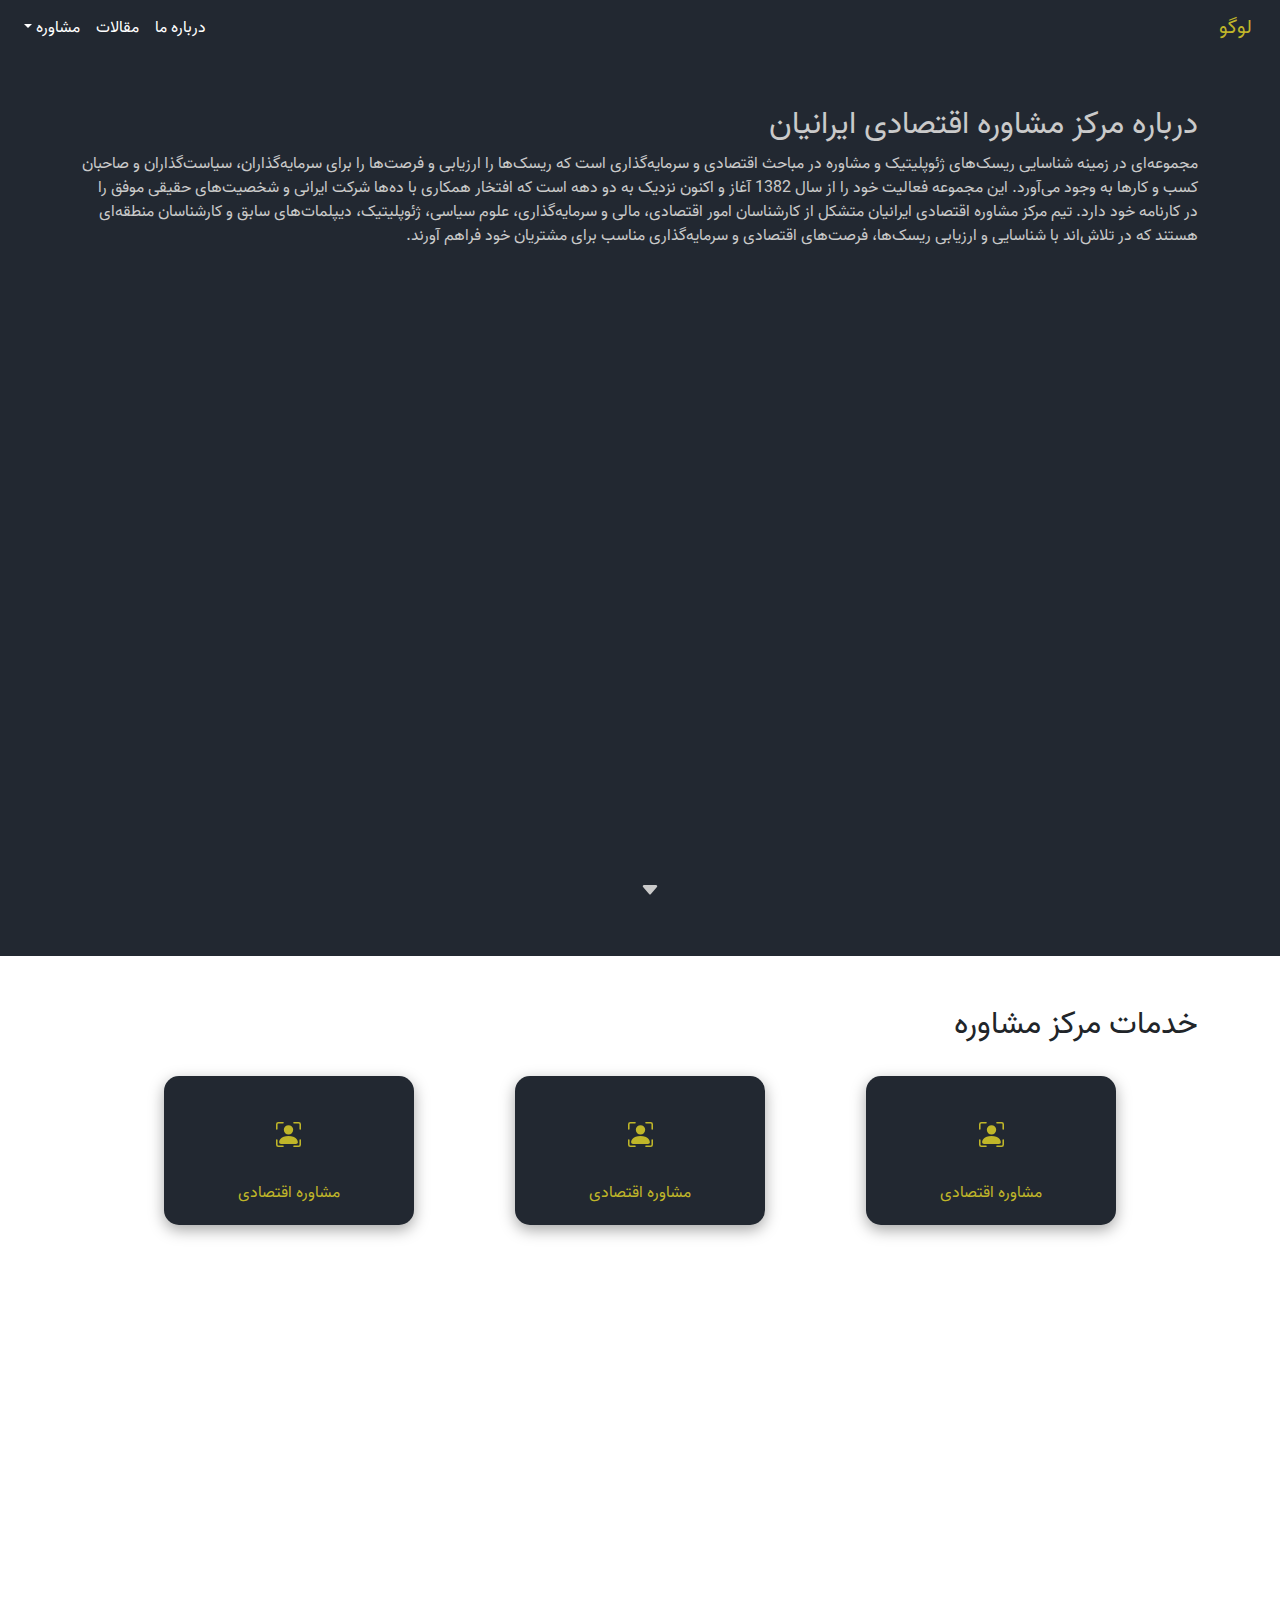
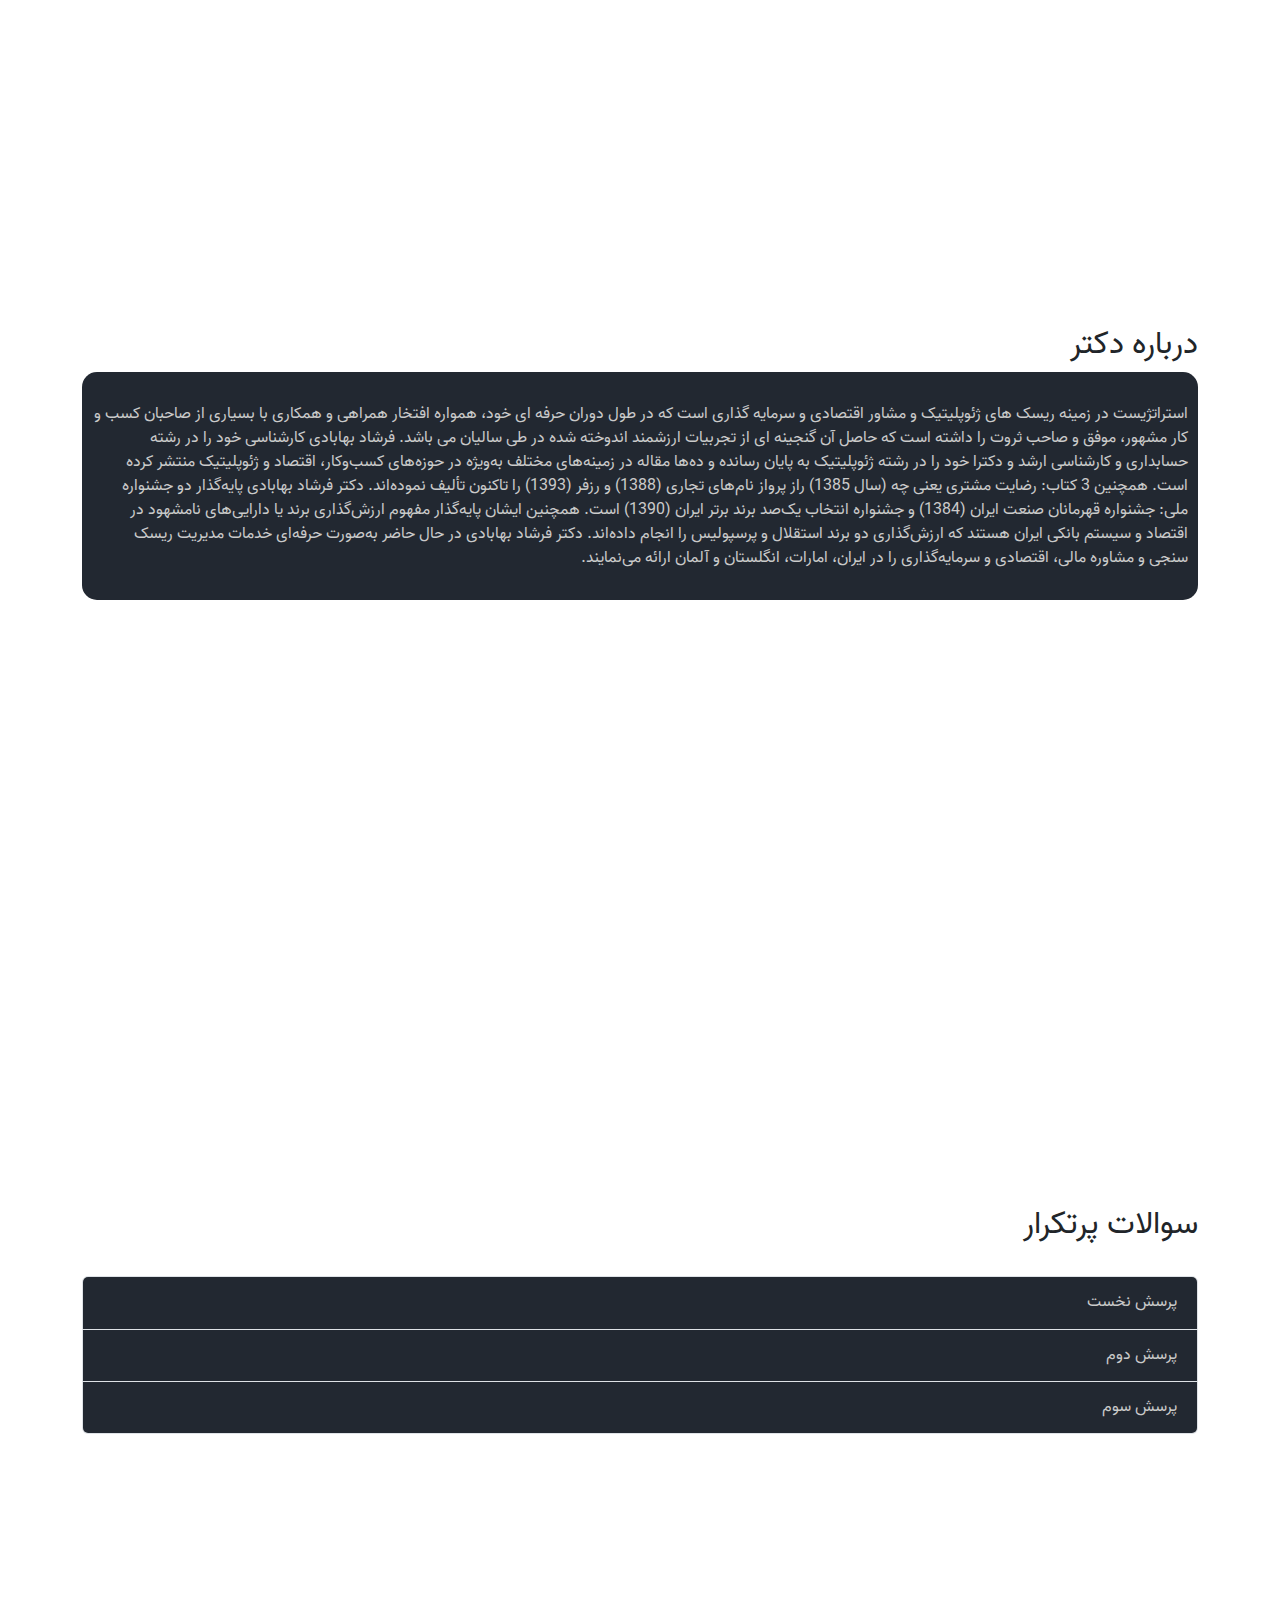
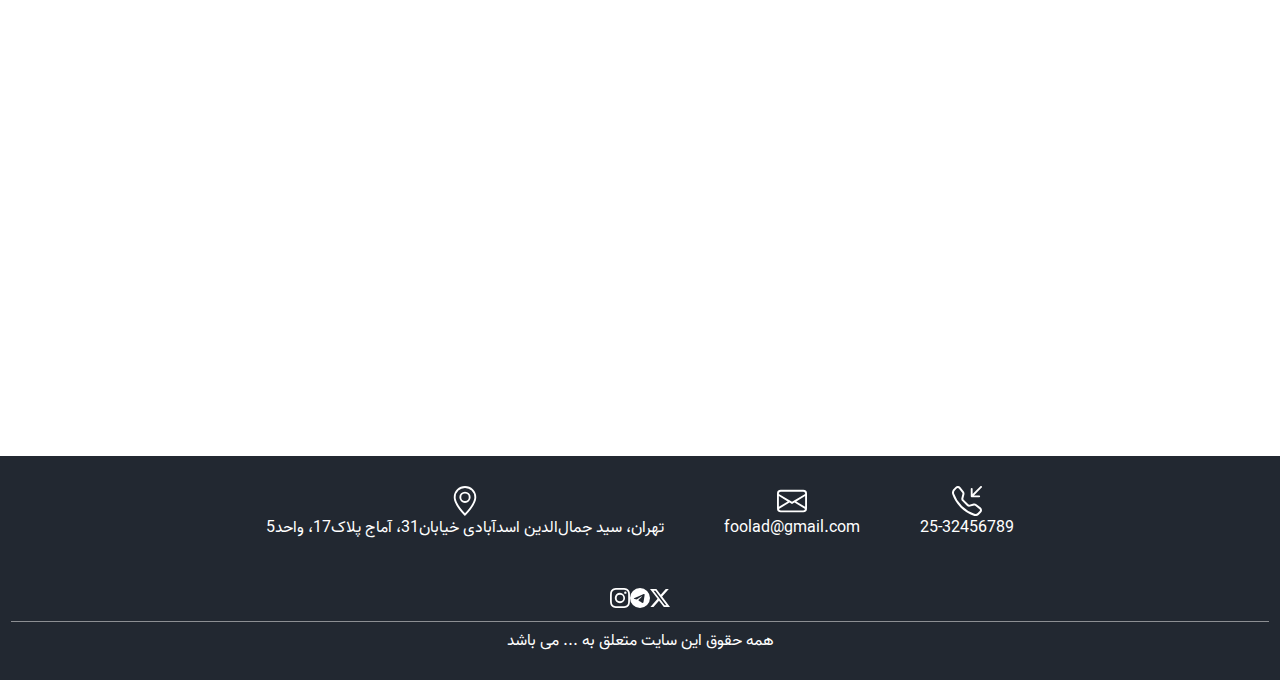
==== about-us.html @ f40bbacf "university final project's first step (frontend)" ====
<!DOCTYPE html>
<html lang="en">

<head>
	<meta charset="UTF-8">
	<meta name="viewport" content="width=device-width, initial-scale=1.0">
	<title>درباره ما</title>
	<!-- bootstrap -->
	<link href="https://cdn.jsdelivr.net/npm/bootstrap@5.3.3/dist/css/bootstrap.min.css" rel="stylesheet"
		integrity="sha384-QWTKZyjpPEjISv5WaRU9OFeRpok6YctnYmDr5pNlyT2bRjXh0JMhjY6hW+ALEwIH" crossorigin="anonymous">
	<!-- end of bootstrap -->
	<link rel="stylesheet" href="css/style.css">
</head>

<body>
	<!-- header -->

	<header>
		<nav class="navbar navbar-expand-lg">
			<div class="container-fluid">
				<a class="navbar-brand logo" href="#">لوگو</a>
				<button class="navbar-toggler" type="button" data-bs-toggle="collapse"
					data-bs-target="#navbarSupportedContent" aria-controls="navbarSupportedContent"
					aria-expanded="false" aria-label="Toggle navigation">
					<span class="navbar-toggler-icon"></span>
				</button>
				<div class="collapse navbar-collapse" id="navbarSupportedContent">
					<ul class="navbar-nav me-auto mb-2 mb-lg-0">
						<li class="nav-item">
							<a class="nav-link active" aria-current="page" href="about-us.html">درباره ما</a>
						</li>
						<li class="nav-item">
							<a class="nav-link" href="blog.html">مقالات</a>
						</li>
						<li class="nav-item dropdown">
							<a class="nav-link dropdown-toggle" href="#" role="button" data-bs-toggle="dropdown"
								aria-expanded="false">
								مشاوره
							</a>
							<ul class="dropdown-menu bg-dark">
								<li><a class="dropdown-item" href="counseling.html">مشاوره اقتصادی</a></li>
								<li><a class="dropdown-item" href="counseling.html">مشاوره مالی</a></li>
								<li>
									<hr class="dropdown-divider">
								</li>
								<li><a class="dropdown-item" href="counseling.html">مشاوره تحصیلی</a></li>
							</ul>
						</li>
					</ul>
				</div>
			</div>
		</nav>
	</header>
	<!-- main -->
	<!-- first section (top section) -->
	<section class="about-top-section">
		<div class="container">
			<h2>درباره مرکز مشاوره اقتصادی ایرانیان</h2>
			<p>
				مجموعه‌ای در زمینه شناسایی ریسک‌های ژئوپلیتیک و مشاوره در مباحث اقتصادی و سرمایه‌گذاری است که ریسک‌ها را
				ارزیابی و فرصت‌ها را برای سرمایه‌گذاران، سیاست‌گذاران و صاحبان کسب‌ و کارها به وجود می‌آورد. این مجموعه
				فعالیت خود را از سال 1382 آغاز و اکنون نزدیک به دو دهه است که افتخار همکاری با ده‌ها شرکت ایرانی و
				شخصیت‌های
				حقیقی موفق را در کارنامه خود دارد. تیم مرکز مشاوره اقتصادی ایرانیان متشکل از کارشناسان امور اقتصادی،
				مالی و
				سرمایه‌گذاری، علوم سیاسی، ژئوپلیتیک، دیپلمات‌های سابق و کارشناسان منطقه‌ای هستند که در تلاش‌اند با
				شناسایی و
				ارزیابی ریسک‌ها، فرصت‌های اقتصادی و سرمایه‌گذاری مناسب برای مشتریان خود فراهم آورند.
			</p>
		</div>

		<svg xmlns="http://www.w3.org/2000/svg" width="20" height="20" fill="currentColor"
			class="bi bi-caret-down-fill	about-us-arrow-down-icon" viewBox="0 0 16 16">
			<path
				d="M7.247 11.14 2.451 5.658C1.885 5.013 2.345 4 3.204 4h9.592a1 1 0 0 1 .753 1.659l-4.796 5.48a1 1 0 0 1-1.506 0z" />
		</svg>

	</section>

	<section class="services">
		<div class="container">
			<h2>خدمات مرکز مشاوره</h2><br>
			<div class="services">
				<div class="service-card">
					<div class="service-card-icon">
						<!-- Your icon here -->
						<svg xmlns="http://www.w3.org/2000/svg" width="25" height="25" fill="currentColor"
							class="bi bi-person-bounding-box" viewBox="0 0 16 16">
							<path
								d="M1.5 1a.5.5 0 0 0-.5.5v3a.5.5 0 0 1-1 0v-3A1.5 1.5 0 0 1 1.5 0h3a.5.5 0 0 1 0 1zM11 .5a.5.5 0 0 1 .5-.5h3A1.5 1.5 0 0 1 16 1.5v3a.5.5 0 0 1-1 0v-3a.5.5 0 0 0-.5-.5h-3a.5.5 0 0 1-.5-.5M.5 11a.5.5 0 0 1 .5.5v3a.5.5 0 0 0 .5.5h3a.5.5 0 0 1 0 1h-3A1.5 1.5 0 0 1 0 14.5v-3a.5.5 0 0 1 .5-.5m15 0a.5.5 0 0 1 .5.5v3a1.5 1.5 0 0 1-1.5 1.5h-3a.5.5 0 0 1 0-1h3a.5.5 0 0 0 .5-.5v-3a.5.5 0 0 1 .5-.5" />
							<path d="M3 14s-1 0-1-1 1-4 6-4 6 3 6 4-1 1-1 1zm8-9a3 3 0 1 1-6 0 3 3 0 0 1 6 0" />
						</svg>
					</div>
					<div class="service-card-text">
						مشاوره اقتصادی
					</div>
				</div>
				<div class="service-card">
					<div class="service-card-icon">
						<!-- Your icon here -->
						<svg xmlns="http://www.w3.org/2000/svg" width="25" height="25" fill="currentColor"
							class="bi bi-person-bounding-box" viewBox="0 0 16 16">
							<path
								d="M1.5 1a.5.5 0 0 0-.5.5v3a.5.5 0 0 1-1 0v-3A1.5 1.5 0 0 1 1.5 0h3a.5.5 0 0 1 0 1zM11 .5a.5.5 0 0 1 .5-.5h3A1.5 1.5 0 0 1 16 1.5v3a.5.5 0 0 1-1 0v-3a.5.5 0 0 0-.5-.5h-3a.5.5 0 0 1-.5-.5M.5 11a.5.5 0 0 1 .5.5v3a.5.5 0 0 0 .5.5h3a.5.5 0 0 1 0 1h-3A1.5 1.5 0 0 1 0 14.5v-3a.5.5 0 0 1 .5-.5m15 0a.5.5 0 0 1 .5.5v3a1.5 1.5 0 0 1-1.5 1.5h-3a.5.5 0 0 1 0-1h3a.5.5 0 0 0 .5-.5v-3a.5.5 0 0 1 .5-.5" />
							<path d="M3 14s-1 0-1-1 1-4 6-4 6 3 6 4-1 1-1 1zm8-9a3 3 0 1 1-6 0 3 3 0 0 1 6 0" />
						</svg>
					</div>
					<div class="service-card-text">
						مشاوره اقتصادی
					</div>
				</div>
				<div class="service-card">
					<div class="service-card-icon">
						<!-- Your icon here -->
						<svg xmlns="http://www.w3.org/2000/svg" width="25" height="25" fill="currentColor"
							class="bi bi-person-bounding-box" viewBox="0 0 16 16">
							<path
								d="M1.5 1a.5.5 0 0 0-.5.5v3a.5.5 0 0 1-1 0v-3A1.5 1.5 0 0 1 1.5 0h3a.5.5 0 0 1 0 1zM11 .5a.5.5 0 0 1 .5-.5h3A1.5 1.5 0 0 1 16 1.5v3a.5.5 0 0 1-1 0v-3a.5.5 0 0 0-.5-.5h-3a.5.5 0 0 1-.5-.5M.5 11a.5.5 0 0 1 .5.5v3a.5.5 0 0 0 .5.5h3a.5.5 0 0 1 0 1h-3A1.5 1.5 0 0 1 0 14.5v-3a.5.5 0 0 1 .5-.5m15 0a.5.5 0 0 1 .5.5v3a1.5 1.5 0 0 1-1.5 1.5h-3a.5.5 0 0 1 0-1h3a.5.5 0 0 0 .5-.5v-3a.5.5 0 0 1 .5-.5" />
							<path d="M3 14s-1 0-1-1 1-4 6-4 6 3 6 4-1 1-1 1zm8-9a3 3 0 1 1-6 0 3 3 0 0 1 6 0" />
						</svg>
					</div>
					<div class="service-card-text">
						مشاوره اقتصادی
					</div>
				</div>
			</div>
		</div>
	</section>
	<!-- end first section (top section) -->
	<!-- third section (boss section) -->
	<section class="about-boss-section">
		<div class="container">
			<div class="about-boss d-flex flex-wrap">
				<img src="https://moshaverr.com/wp-content/uploads/2023/01/%D9%81%D8%B1%D8%B4%D8%A7%D8%AF-%D8%A8%D9%87%D8%A7%D8%A8%D8%A7%D8%AF%DB%8C-%D9%85%D8%B4%D8%A7%D9%88%D8%B1-%D8%A7%D9%82%D8%AA%D8%B5%D8%A7%D8%AF%DB%8C.jpg"
					alt="">
				<div>
					<h2>درباره دکتر</h2>
					<p class="about-boss-desc">
						استراتژيست در زمینه ريسک های ژئوپلیتیک و مشاور اقتصادی و سرمایه گذاری است که در طول دوران
						حرفه اى خود،
						همواره افتخار همراهى و همكارى با بسيارى از صاحبان كسب و كار مشهور، موفق و صاحب ثروت را داشته
						است كه حاصل
						آن گنجينه اى از تجربيات ارزشمند اندوخته شده در طى ساليان می باشد.
						فرشاد بهابادی کارشناسی خود را در رشته حسابداری و کارشناسی ارشد و دکترا خود را در رشته
						ژئوپلیتیک به پایان
						رسانده و ده‌ها مقاله در زمینه‌های مختلف به‌ویژه در حوزه‌های کسب‌وکار، اقتصاد و ژئوپلیتیک
						منتشر کرده است.

						همچنین 3 کتاب: رضایت مشتری یعنی چه (سال 1385) راز پرواز نام‌های تجاری (1388) و رزفر (1393)
						را تاکنون
						تألیف نموده‌اند.
						دکتر فرشاد بهابادی پایه‌گذار دو جشنواره ملی: جشنواره قهرمانان صنعت ایران (1384) و جشنواره
						انتخاب یک‌صد
						برند برتر ایران (1390) است.
						همچنین ایشان پایه‌گذار مفهوم ارزش‌گذاری برند یا دارایی‌های نامشهود در اقتصاد و سیستم بانکی
						ایران هستند
						که ارزش‌گذاری دو برند استقلال و پرسپولیس را انجام داده‌اند.
						دکتر فرشاد بهابادی در حال حاضر به‌صورت حرفه‌ای خدمات مدیریت ریسک سنجی و مشاوره مالی، اقتصادی
						و
						سرمایه‌گذاری را در ایران، امارات، انگلستان و آلمان ارائه می‌نمایند.
					</p>
				</div>
			</div>
		</div>
	</section>
	<!-- end third section (boss section) -->
	<!-- FAQ section -->
	<section class="faq">
		<div class="container">
			<h2>سوالات پرتکرار</h2><br>
			<div class="accordion" id="accordionExample">
				<div class="accordion-item">
					<h2 class="accordion-header" id="headingOne">
						<button class="accordion-button collapsed" type="button" data-bs-toggle="collapse"
							data-bs-target="#collapseOne" aria-expanded="true" aria-controls="collapseOne">
							پرسش نخست
						</button>
					</h2>
					<div id="collapseOne" class="accordion-collapse collapse" aria-labelledby="headingOne"
						data-bs-parent="#accordionExample">
						<div class="accordion-body">
							لورم ایپسوم متن ساختگی با تولید سادگی نامفهوم از صنعت چاپ، و با استفاده از طراحان گرافیک
							است، چاپگرها و متون بلکه روزنامه و مجله در ستون و سطرآنچنان که لازم است، و برای شرایط فعلی
							تکنولوژی مورد نیاز، و کاربردهای متنوع با هدف بهبود ابزارهای کاربردی می باشد، کتابهای زیادی
							در شصت و سه درصد گذشته حال و آینده، شناخت فراوان جامعه و متخصصان را می طلبد، تا با نرم
							افزارها شناخت بیشتری را برای طراحان رایانه ای علی الخصوص طراحان خلاقی، و فرهنگ پیشرو در زبان
							فارسی ایجاد کرد، در این صورت می توان امید داشت که تمام و دشواری موجود در ارائه راهکارها، و
							شرایط سخت تایپ به پایان رسد و زمان مورد نیاز شامل حروفچینی دستاوردهای اصلی، و جوابگوی سوالات
							پیوسته اهل دنیای موجود طراحی اساسا مورد استفاده قرار گیرد. 
						</div>
					</div>
				</div>
				<div class="accordion-item">
					<h2 class="accordion-header" id="headingTwo">
						<button class="accordion-button collapsed" type="button" data-bs-toggle="collapse"
							data-bs-target="#collapseTwo" aria-expanded="false" aria-controls="collapseTwo">
							پرسش دوم
						</button>
					</h2>
					<div id="collapseTwo" class="accordion-collapse collapse" aria-labelledby="headingTwo"
						data-bs-parent="#accordionExample">
						<div class="accordion-body">
							لورم ایپسوم متن ساختگی با تولید سادگی نامفهوم از صنعت چاپ، و با استفاده از طراحان گرافیک
							است، چاپگرها و متون بلکه روزنامه و مجله در ستون و سطرآنچنان که لازم است، و برای شرایط فعلی
							تکنولوژی مورد نیاز، و کاربردهای متنوع با هدف بهبود ابزارهای کاربردی می باشد، کتابهای زیادی
							در شصت و سه درصد گذشته حال و آینده، شناخت فراوان جامعه و متخصصان را می طلبد، تا با نرم
							افزارها شناخت بیشتری را برای طراحان رایانه ای علی الخصوص طراحان خلاقی، و فرهنگ پیشرو در زبان
							فارسی ایجاد کرد، در این صورت می توان امید داشت که تمام و دشواری موجود در ارائه راهکارها، و
							شرایط سخت تایپ به پایان رسد و زمان مورد نیاز شامل حروفچینی دستاوردهای اصلی، و جوابگوی سوالات
							پیوسته اهل دنیای موجود طراحی اساسا مورد استفاده قرار گیرد. </div>
					</div>
				</div>
				<div class="accordion-item">
					<h2 class="accordion-header" id="headingThree">
						<button class="accordion-button collapsed" type="button" data-bs-toggle="collapse"
							data-bs-target="#collapseThree" aria-expanded="false" aria-controls="collapseThree">
							پرسش سوم
						</button>
					</h2>
					<div id="collapseThree" class="accordion-collapse collapse" aria-labelledby="headingThree"
						data-bs-parent="#accordionExample">
						<div class="accordion-body">
							لورم ایپسوم متن ساختگی با تولید سادگی نامفهوم از صنعت چاپ، و با استفاده از طراحان گرافیک
							است، چاپگرها و متون بلکه روزنامه و مجله در ستون و سطرآنچنان که لازم است، و برای شرایط فعلی
							تکنولوژی مورد نیاز، و کاربردهای متنوع با هدف بهبود ابزارهای کاربردی می باشد، کتابهای زیادی
							در شصت و سه درصد گذشته حال و آینده، شناخت فراوان جامعه و متخصصان را می طلبد، تا با نرم
							افزارها شناخت بیشتری را برای طراحان رایانه ای علی الخصوص طراحان خلاقی، و فرهنگ پیشرو در زبان
							فارسی ایجاد کرد، در این صورت می توان امید داشت که تمام و دشواری موجود در ارائه راهکارها، و
							شرایط سخت تایپ به پایان رسد و زمان مورد نیاز شامل حروفچینی دستاوردهای اصلی، و جوابگوی سوالات
							پیوسته اهل دنیای موجود طراحی اساسا مورد استفاده قرار گیرد. </div>
					</div>
				</div>
			</div>
		</div>
	</section>
	<!-- end FAQ section -->
	<!-- end main -->
	<!-- footer -->
	<footer>
		<div class="info">
			<div class="info-item">
				<svg xmlns="http://www.w3.org/2000/svg" width="30" height="30" fill="currentColor"
					class="bi bi-telephone-inbound" viewBox="0 0 16 16">
					<path
						d="M15.854.146a.5.5 0 0 1 0 .708L11.707 5H14.5a.5.5 0 0 1 0 1h-4a.5.5 0 0 1-.5-.5v-4a.5.5 0 0 1 1 0v2.793L15.146.146a.5.5 0 0 1 .708 0m-12.2 1.182a.678.678 0 0 0-1.015-.063L1.605 2.3c-.483.484-.661 1.169-.45 1.77a17.6 17.6 0 0 0 4.168 6.608 17.6 17.6 0 0 0 6.608 4.168c.601.211 1.286.033 1.77-.45l1.034-1.034a.678.678 0 0 0-.063-1.015l-2.307-1.794a.68.68 0 0 0-.58-.122l-2.19.547a1.75 1.75 0 0 1-1.657-.459L5.482 8.062a1.75 1.75 0 0 1-.46-1.657l.548-2.19a.68.68 0 0 0-.122-.58zM1.884.511a1.745 1.745 0 0 1 2.612.163L6.29 2.98c.329.423.445.974.315 1.494l-.547 2.19a.68.68 0 0 0 .178.643l2.457 2.457a.68.68 0 0 0 .644.178l2.189-.547a1.75 1.75 0 0 1 1.494.315l2.306 1.794c.829.645.905 1.87.163 2.611l-1.034 1.034c-.74.74-1.846 1.065-2.877.702a18.6 18.6 0 0 1-7.01-4.42 18.6 18.6 0 0 1-4.42-7.009c-.362-1.03-.037-2.137.703-2.877z" />
				</svg>
				<a href="tel:+25-32456789">25-32456789</a>
			</div>
			<div class="info-item">
				<svg xmlns="http://www.w3.org/2000/svg" width="30" height="30" fill="currentColor"
					class="bi bi-envelope" viewBox="0 0 16 16">
					<path
						d="M0 4a2 2 0 0 1 2-2h12a2 2 0 0 1 2 2v8a2 2 0 0 1-2 2H2a2 2 0 0 1-2-2zm2-1a1 1 0 0 0-1 1v.217l7 4.2 7-4.2V4a1 1 0 0 0-1-1zm13 2.383-4.708 2.825L15 11.105zm-.034 6.876-5.64-3.471L8 9.583l-1.326-.795-5.64 3.47A1 1 0 0 0 2 13h12a1 1 0 0 0 .966-.741M1 11.105l4.708-2.897L1 5.383z" />
				</svg>
				<a href="mailto:foolad@gmail.com">foolad@gmail.com</a>
			</div>
			<div class="info-item">
				<svg xmlns="http://www.w3.org/2000/svg" width="30" height="30" fill="currentColor" class="bi bi-geo-alt"
					viewBox="0 0 16 16">
					<path
						d="M12.166 8.94c-.524 1.062-1.234 2.12-1.96 3.07A32 32 0 0 1 8 14.58a32 32 0 0 1-2.206-2.57c-.726-.95-1.436-2.008-1.96-3.07C3.304 7.867 3 6.862 3 6a5 5 0 0 1 10 0c0 .862-.305 1.867-.834 2.94M8 16s6-5.686 6-10A6 6 0 0 0 2 6c0 4.314 6 10 6 10" />
					<path d="M8 8a2 2 0 1 1 0-4 2 2 0 0 1 0 4m0 1a3 3 0 1 0 0-6 3 3 0 0 0 0 6" />
				</svg>
				<p>
					تهران، سید جمال‌الدین اسد‌آبادی خیابان31، آماج پلاک17، واحد5
				</p>
			</div>
		</div>
		<div class="info">
			<a href="">
				<svg xmlns="http://www.w3.org/2000/svg" width="20" height="20" fill="currentColor"
					class="bi bi-twitter-x" viewBox="0 0 16 16">
					<path
						d="M12.6.75h2.454l-5.36 6.142L16 15.25h-4.937l-3.867-5.07-4.425 5.07H.316l5.733-6.57L0 .75h5.063l3.495 4.633L12.601.75Zm-.86 13.028h1.36L4.323 2.145H2.865z" />
				</svg>
			</a>
			<a href="">
				<svg xmlns="http://www.w3.org/2000/svg" width="20" height="20" fill="currentColor"
					class="bi bi-telegram" viewBox="0 0 16 16">
					<path
						d="M16 8A8 8 0 1 1 0 8a8 8 0 0 1 16 0M8.287 5.906q-1.168.486-4.666 2.01-.567.225-.595.442c-.03.243.275.339.69.47l.175.055c.408.133.958.288 1.243.294q.39.01.868-.32 3.269-2.206 3.374-2.23c.05-.012.12-.026.166.016s.042.12.037.141c-.03.129-1.227 1.241-1.846 1.817-.193.18-.33.307-.358.336a8 8 0 0 1-.188.186c-.38.366-.664.64.015 1.088.327.216.589.393.85.571.284.194.568.387.936.629q.14.092.27.187c.331.236.63.448.997.414.214-.02.435-.22.547-.82.265-1.417.786-4.486.906-5.751a1.4 1.4 0 0 0-.013-.315.34.34 0 0 0-.114-.217.53.53 0 0 0-.31-.093c-.3.005-.763.166-2.984 1.09" />
				</svg>
			</a>
			<a href="">
				<svg xmlns="http://www.w3.org/2000/svg" width="20" height="20" fill="currentColor"
					class="bi bi-instagram" viewBox="0 0 16 16">
					<path
						d="M8 0C5.829 0 5.556.01 4.703.048 3.85.088 3.269.222 2.76.42a3.9 3.9 0 0 0-1.417.923A3.9 3.9 0 0 0 .42 2.76C.222 3.268.087 3.85.048 4.7.01 5.555 0 5.827 0 8.001c0 2.172.01 2.444.048 3.297.04.852.174 1.433.372 1.942.205.526.478.972.923 1.417.444.445.89.719 1.416.923.51.198 1.09.333 1.942.372C5.555 15.99 5.827 16 8 16s2.444-.01 3.298-.048c.851-.04 1.434-.174 1.943-.372a3.9 3.9 0 0 0 1.416-.923c.445-.445.718-.891.923-1.417.197-.509.332-1.09.372-1.942C15.99 10.445 16 10.173 16 8s-.01-2.445-.048-3.299c-.04-.851-.175-1.433-.372-1.941a3.9 3.9 0 0 0-.923-1.417A3.9 3.9 0 0 0 13.24.42c-.51-.198-1.092-.333-1.943-.372C10.443.01 10.172 0 7.998 0zm-.717 1.442h.718c2.136 0 2.389.007 3.232.046.78.035 1.204.166 1.486.275.373.145.64.319.92.599s.453.546.598.92c.11.281.24.705.275 1.485.039.843.047 1.096.047 3.231s-.008 2.389-.047 3.232c-.035.78-.166 1.203-.275 1.485a2.5 2.5 0 0 1-.599.919c-.28.28-.546.453-.92.598-.28.11-.704.24-1.485.276-.843.038-1.096.047-3.232.047s-2.39-.009-3.233-.047c-.78-.036-1.203-.166-1.485-.276a2.5 2.5 0 0 1-.92-.598 2.5 2.5 0 0 1-.6-.92c-.109-.281-.24-.705-.275-1.485-.038-.843-.046-1.096-.046-3.233s.008-2.388.046-3.231c.036-.78.166-1.204.276-1.486.145-.373.319-.64.599-.92s.546-.453.92-.598c.282-.11.705-.24 1.485-.276.738-.034 1.024-.044 2.515-.045zm4.988 1.328a.96.96 0 1 0 0 1.92.96.96 0 0 0 0-1.92m-4.27 1.122a4.109 4.109 0 1 0 0 8.217 4.109 4.109 0 0 0 0-8.217m0 1.441a2.667 2.667 0 1 1 0 5.334 2.667 2.667 0 0 1 0-5.334" />
				</svg>
			</a>
		</div>
		<div class="copy">
			<h6>همه حقوق این سایت متعلق به ... می باشد</h6>
		</div>
	</footer>



	<!-- bootstrap -->
	<script src="https://cdn.jsdelivr.net/npm/bootstrap@5.3.3/dist/js/bootstrap.bundle.min.js"
		integrity="sha384-YvpcrYf0tY3lHB60NNkmXc5s9fDVZLESaAA55NDzOxhy9GkcIdslK1eN7N6jIeHz"
		crossorigin="anonymous"></script>
	<!-- end bootstrap -->
</body>

</html>
---- css/style.css ----
:root{
    --main-color: #222831;
    --second-color : rgba(10, 10, 148, 0.753);
    --third-color : #c0b629;
}

@font-face {
    font-family: 'vazir';
    font-style: normal;
    src: url('../fonts/Vazir-Regular.eot'); /* IE9 Compat Modes */
    src: url('../fonts/Vazir-Regular.eot?#iefix') format('embedded-opentype'), /* IE6-IE8 */
         url('../fonts/Vazir-Regular.woff2') format('woff2'), /* Super Modern Browsers */
         url('../fonts/Vazir-Regular.woff') format('woff'), /* Pretty Modern Browsers */
         url('../fonts/Vazir-Regular.ttf')  format('truetype'), /* Safari, Android, iOS */
  }

body{
    direction: rtl;
    box-sizing: border-box;
    font-family: vazir, sans-serif;
    margin: 0;
    padding: 0;
}

.logo{
    color: var(--third-color);

}


.btn{
    background-color: var(--third-color);
}

header{
    background-color: var(--main-color);
    align-items: baseline;
}

.dropdown-item:focus, .dropdown-item:hover {
    background-color: gray;
}

.navbar-nav .nav-link,
.navbar-nav .dropdown-item {
    color: white !important;
}

section{
    padding-top: 50px;
    min-height: 100vh;
}

.section-title-first-word{
    color: var(--third-color);

}

/* index.html */
/* first section (intro-section)*/
.intro-section{
    background-color: var(--main-color);
    color: #fff;
    display: flex;
    flex-wrap: wrap;
    align-items: center;
}

.intro-section .intro-video,
.intro-section .intro-text{
    flex: 1;
}

.intro-section .intro-video{
    flex: 1;
}

.intro-section .intro-video video{
    max-width: 100%;
    height: auto;
    border-radius: 15px;
}

.intro-section .intro-text .home-intro-title{
    color: var(--third-color);
    font-weight: bold;
}

section .section-title{
    text-align: center;
    padding-bottom: 35px;
}

.services,
.reasons{
    max-width: 90%;
    margin: auto;
    display: flex;
    justify-content: space-around ;
    gap: 50px;
    flex-wrap: wrap;
}

.service-card,
.reason-card {
    width: 250px;
    border-radius: 15px;
    text-align: center;
    padding: 20px;
    color: var(--third-color);
    align-items: center;
    box-shadow: rgba(0, 0, 0, 0.35) 0px 5px 15px;
    background-color: var(--main-color);
}


.service-card-icon {
    font-size: 50px;
    margin-bottom: 10px;
    /* background-color: #ffffff; */
    border-radius: 5px;
    text-align: center;
}

svg:hover{
    color: rgb(175, 175, 175);
}
  
service-card-text {
    font-size: 16px;
    color: var(--main-color);
}

/* horizontal list (customers list) */

@keyframes infiniteScroll {
    /* from {transform: translateX(0) } */
    to {
        transform: translate(100%);
    }
}

.horizontal-customer-list{
    max-width: 85%;
    margin: auto;
    overflow: hidden;
    mask: linear-gradient(90deg, transparent, white 20%, white 80%, transparent);

}

.horizontal-customer-list__inner{
    width: max-content;
    display: flex;
    flex-wrap: nowrap; 
    gap: 20px;
    /* linear animation */
    animation-name: infiniteScroll;
    animation-duration: 20s;
    animation-iteration-count: infinite;
    animation-timing-function: linear;
}

.horizontal-customer-list .customer{
    flex: 0 0 auto;
    text-align: center;
    align-self: center;
    margin: auto;
}

.horizontal-customer-list .customer img{
    max-width: 100%;
    text-align: center;
    margin: auto;
}


/* footer */
footer{
    display: flex;
    flex-direction: column;
    background-color: var(--main-color);
}

footer .info a{
    display: block;
    text-decoration: none;
}

footer .info p,
footer .info svg,
footer .info a{
    color: white;

}

footer .info{
    display: flex;
    justify-content: space-around;
    margin: auto;
    text-align: center;
}

footer .info .info-item{
    padding: 30px;
}

footer .copy{
    color: white;
    text-align: center;
    border-top: 1px solid rgba(218, 218, 218, 0.582);
    padding: 10px;
    margin: 11px;
}

.reason-card{
    padding: 30px;
}

.reason-card .reason-card-text{
    margin-top: 20px;
}

/* about-us page */
.about-top-section{
    background-color: var(--main-color);
    color: #cacaca;
}

.about-boss{
    display: flex;
    gap: 20px;
}

.about-boss img{
    max-width: 100%;
    border-radius: 10px 90px;
}

.accordion-button::after{
    content: none;
}

.accordion-body,
.accordion-button{
    background-color: var(--main-color);
    color: #cacaca;
}

@keyframes arrowDown{
    to{
        transform: translateY(30%);
    }
}

.about-us-arrow-down-icon{
    display: inline-block;
    position: absolute;
    left: 50%;
    bottom: 0;
    animation: arrowDown infinite 1s linear;
}

.about-boss-section .about-boss .about-boss-desc{
    background-color: var(--main-color);
    color: #cacaca;
    padding: 30px 10px 30px 10px;
    border-radius: 15px;

}

/* blog page */
.posts-section .container .card{
    background-color: var(--main-color);
}

.posts-section .container .card .card-text{
    color: #cacaca !important;
}


/* post-detail page */
.post-detail-title,
.counseling-title-section{
    background-color: var(--main-color);
    min-height: 50vh;
}

.post-detail-title h2{
    color: #cacaca;
    text-align: center;
    margin-top: 20px;
}

#post-content h1,
#post-content h2,
#post-content h3{
    margin-top: 20px;
}



/* query media */
@media (max-width: 600px) {
    .intro-section{
        display: block;
        margin: auto;
        padding: 10px;
    }
    .intro-section .intro-video{
        margin-top: 20px;
        margin-bottom: 20px;
    }
    footer .info{
        display: block;
    }
    
}
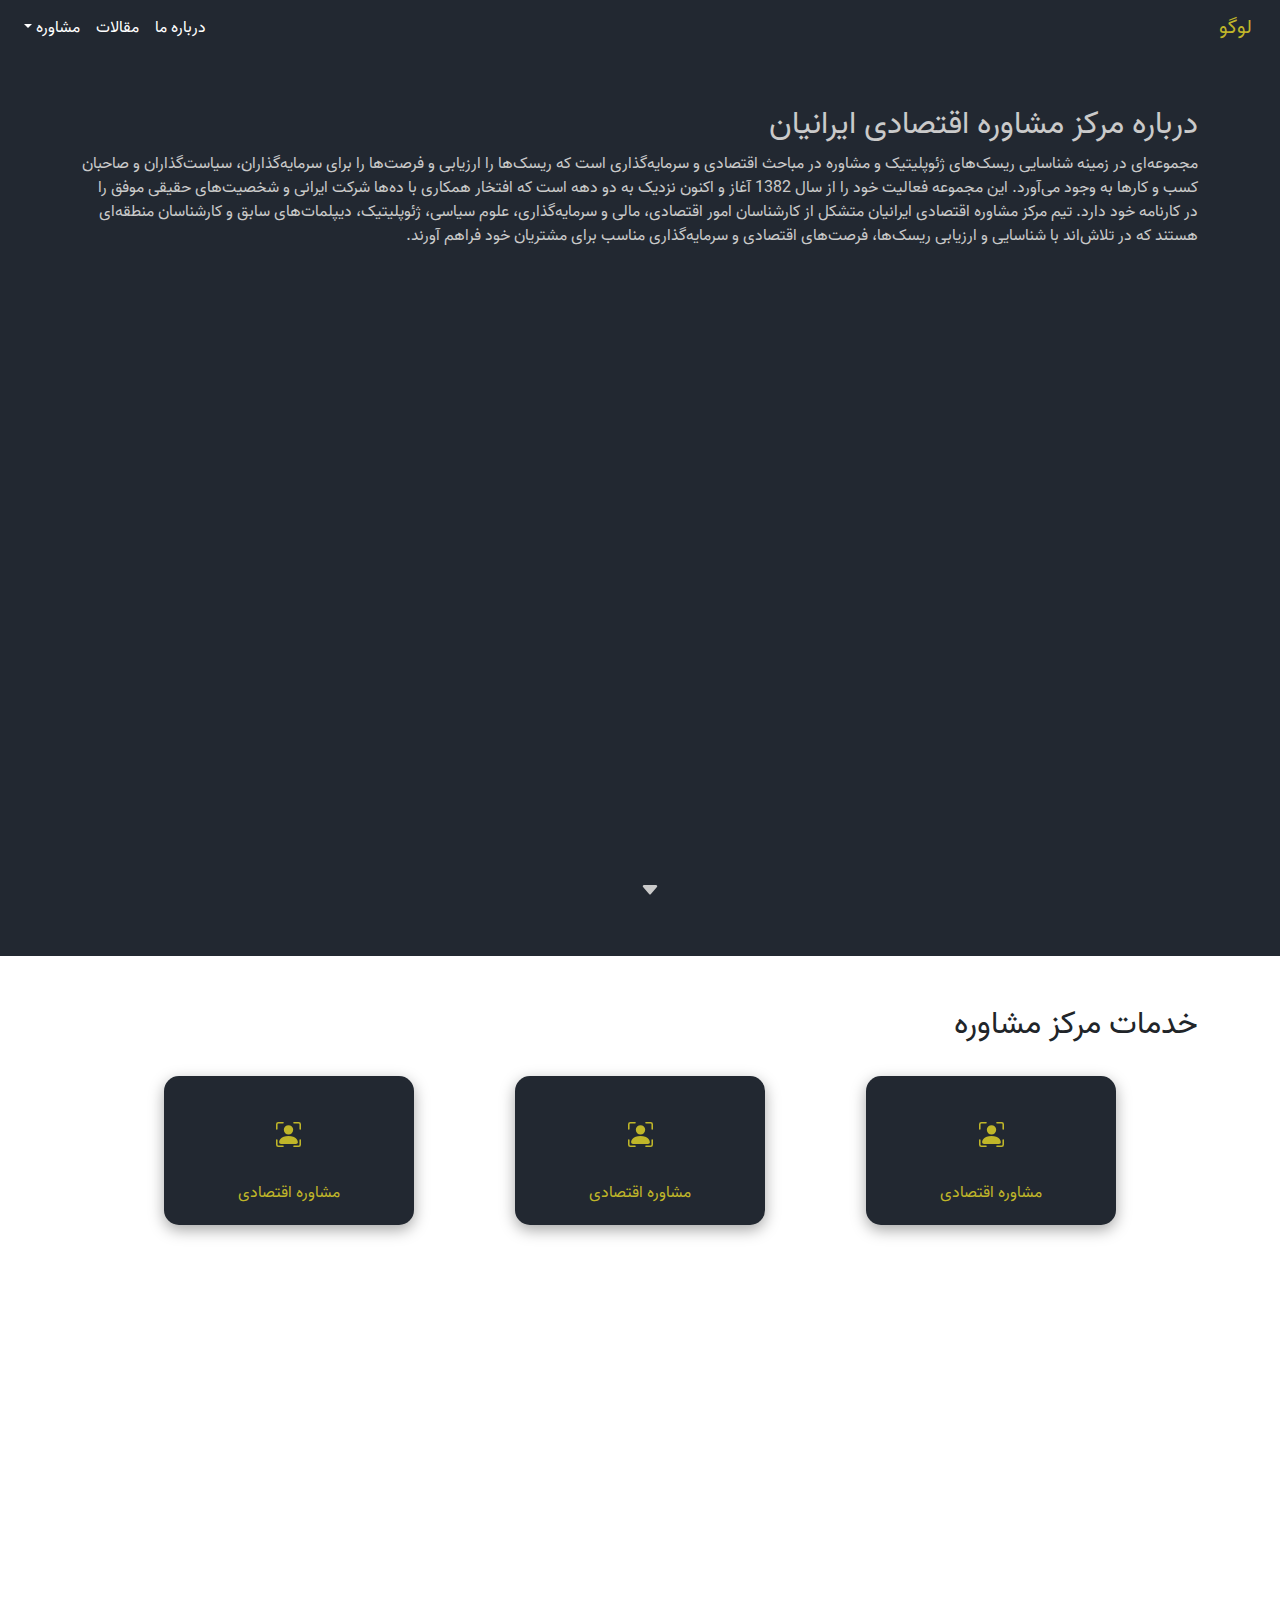
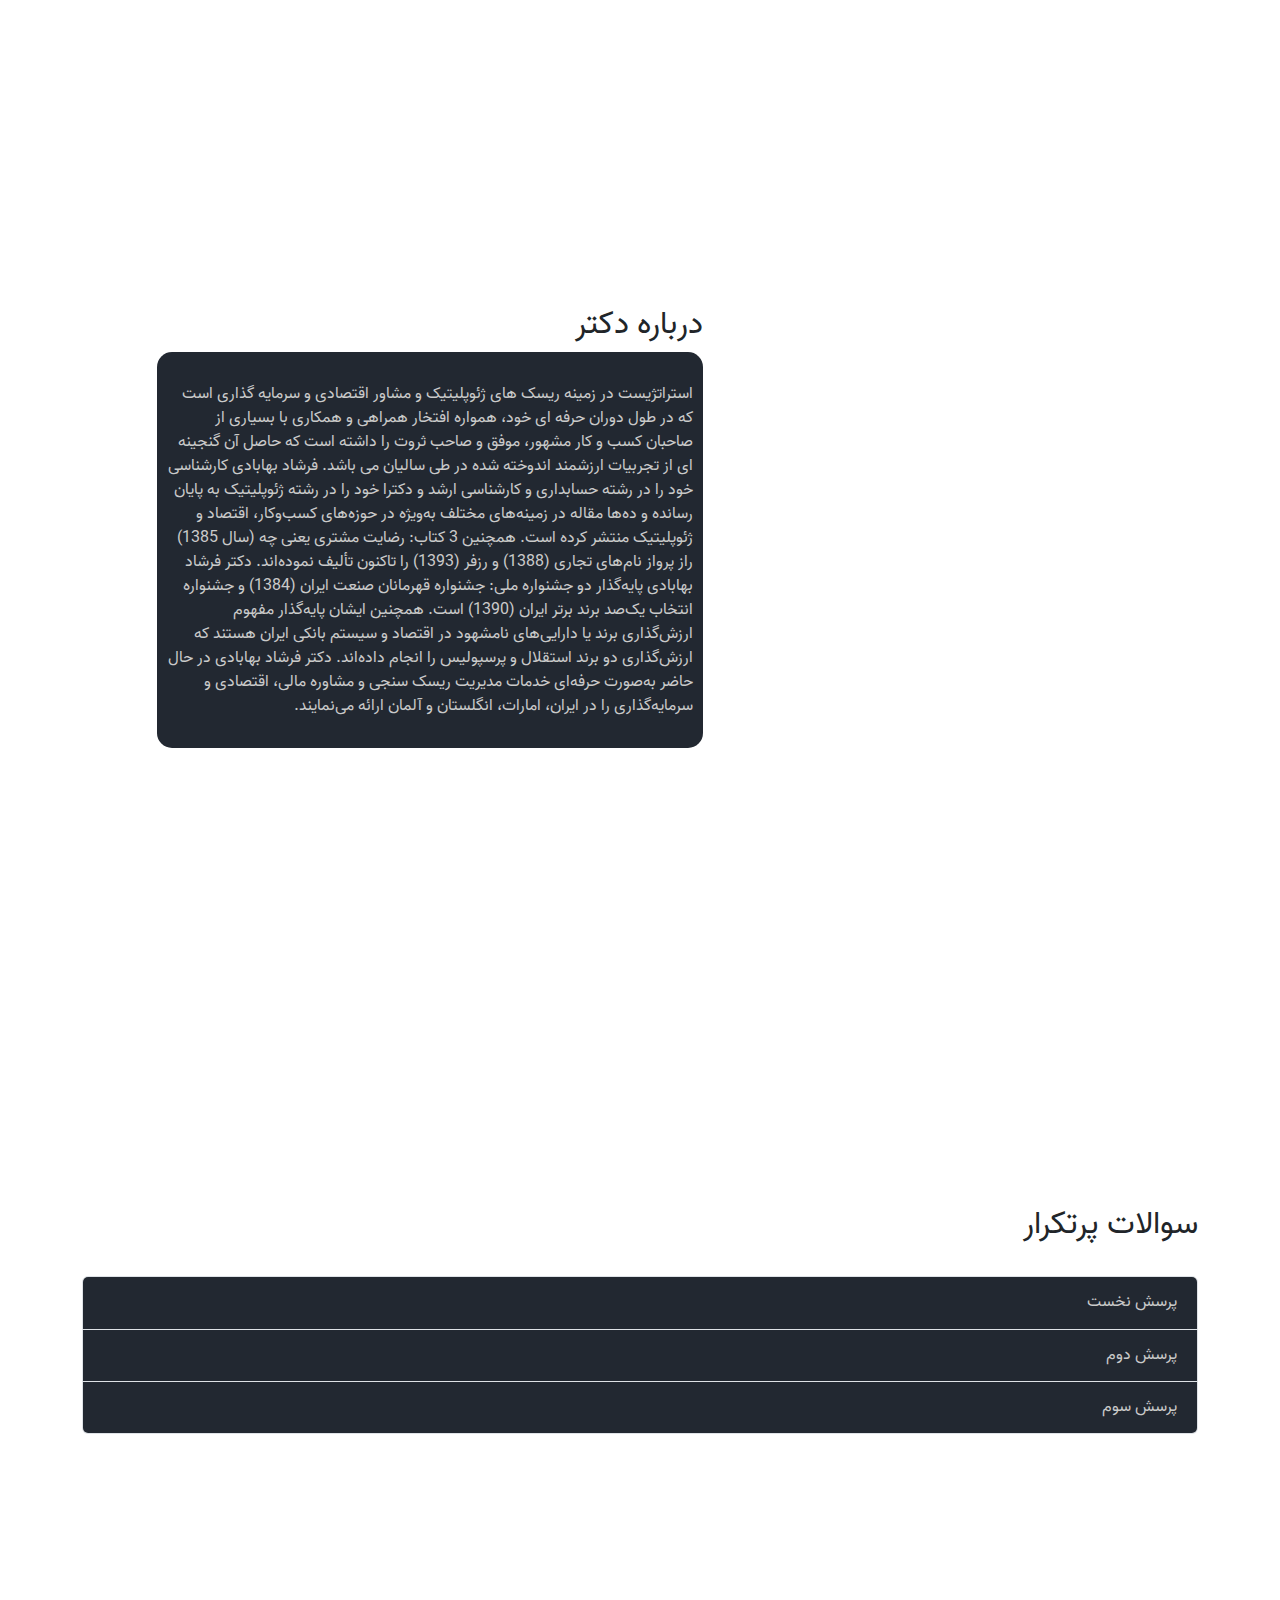
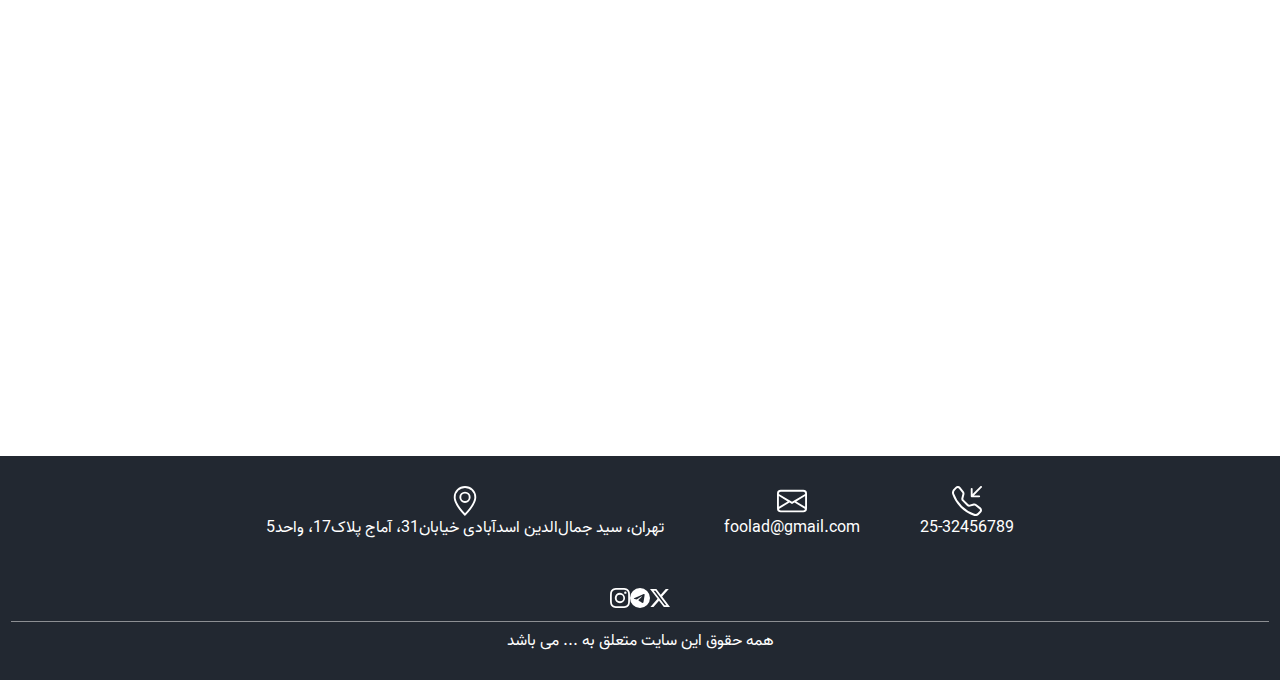
==== commit d77ac9b7: "problem with a grid in abou-us.html solved" ====
--- a/about-us.html
+++ b/about-us.html
@@ -130,10 +130,12 @@
 	<!-- third section (boss section) -->
 	<section class="about-boss-section">
 		<div class="container">
-			<div class="about-boss d-flex flex-wrap">
-				<img src="https://moshaverr.com/wp-content/uploads/2023/01/%D9%81%D8%B1%D8%B4%D8%A7%D8%AF-%D8%A8%D9%87%D8%A7%D8%A8%D8%A7%D8%AF%DB%8C-%D9%85%D8%B4%D8%A7%D9%88%D8%B1-%D8%A7%D9%82%D8%AA%D8%B5%D8%A7%D8%AF%DB%8C.jpg"
-					alt="">
-				<div>
+			<div class="about-boss row">
+				<div class="col-md-5">
+					<img src="https://moshaverr.com/wp-content/uploads/2023/01/%D9%81%D8%B1%D8%B4%D8%A7%D8%AF-%D8%A8%D9%87%D8%A7%D8%A8%D8%A7%D8%AF%DB%8C-%D9%85%D8%B4%D8%A7%D9%88%D8%B1-%D8%A7%D9%82%D8%AA%D8%B5%D8%A7%D8%AF%DB%8C.jpg"
+						alt="" class="img-fluid">
+				</div>
+				<div class="col-md-6">
 					<h2>درباره دکتر</h2>
 					<p class="about-boss-desc">
 						استراتژيست در زمینه ريسک های ژئوپلیتیک و مشاور اقتصادی و سرمایه گذاری است که در طول دوران
@@ -186,7 +188,7 @@
 							افزارها شناخت بیشتری را برای طراحان رایانه ای علی الخصوص طراحان خلاقی، و فرهنگ پیشرو در زبان
 							فارسی ایجاد کرد، در این صورت می توان امید داشت که تمام و دشواری موجود در ارائه راهکارها، و
 							شرایط سخت تایپ به پایان رسد و زمان مورد نیاز شامل حروفچینی دستاوردهای اصلی، و جوابگوی سوالات
-							پیوسته اهل دنیای موجود طراحی اساسا مورد استفاده قرار گیرد. 
+							پیوسته اهل دنیای موجود طراحی اساسا مورد استفاده قرار گیرد.
 						</div>
 					</div>
 				</div>
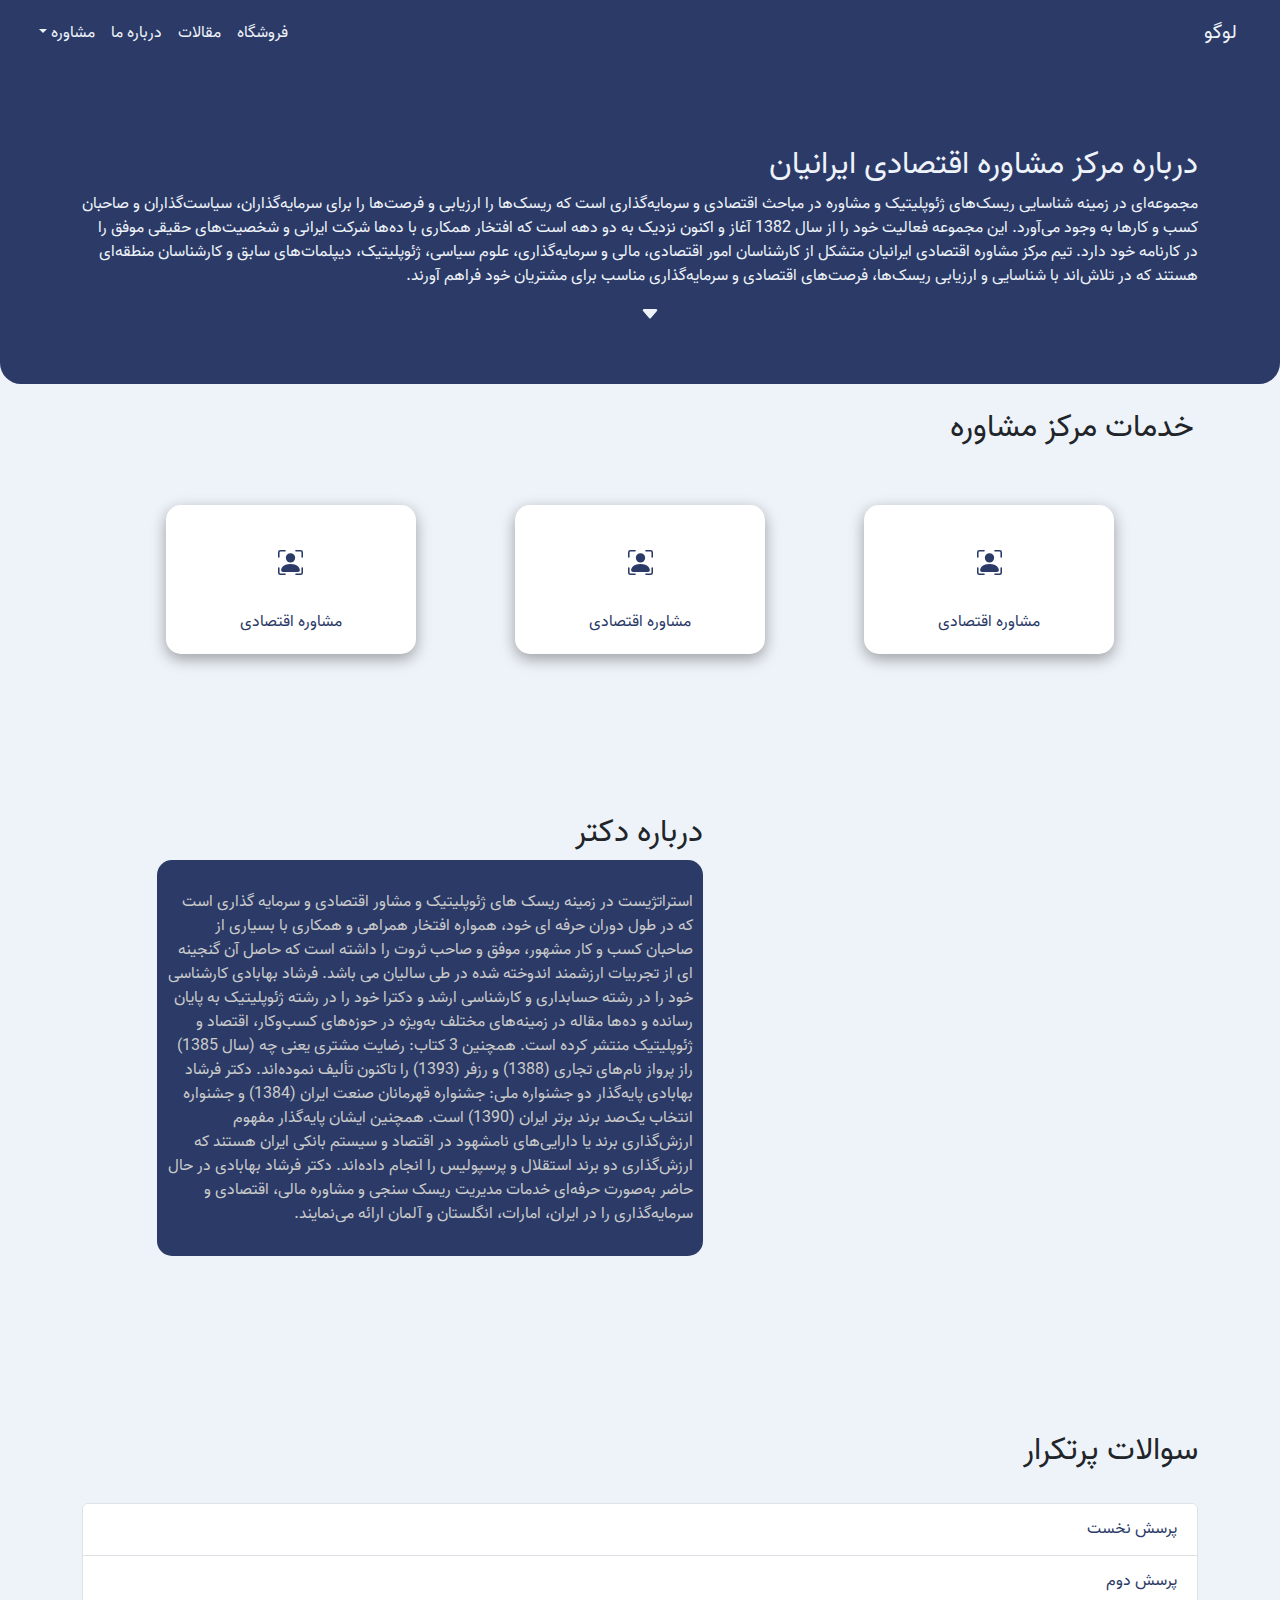
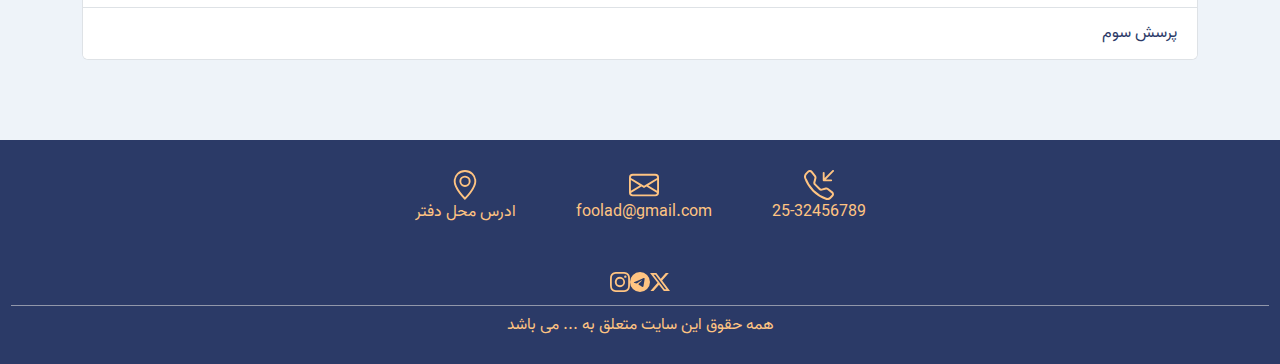
==== commit ccf302ed: "add test data to template" ====
--- a/about-us.html
+++ b/about-us.html
@@ -15,7 +15,7 @@
 <body>
 	<!-- header -->
 
-	<header>
+	<header id="headder">
 		<nav class="navbar navbar-expand-lg">
 			<div class="container-fluid">
 				<a class="navbar-brand logo" href="#">لوگو</a>
@@ -27,10 +27,13 @@
 				<div class="collapse navbar-collapse" id="navbarSupportedContent">
 					<ul class="navbar-nav me-auto mb-2 mb-lg-0">
 						<li class="nav-item">
-							<a class="nav-link active" aria-current="page" href="about-us.html">درباره ما</a>
+							<a href="store.html" class="nav-link">فروشگاه</a>
 						</li>
 						<li class="nav-item">
 							<a class="nav-link" href="blog.html">مقالات</a>
+						</li>
+						<li class="nav-item">
+							<a class="nav-link active" aria-current="page" href="about-us.html">درباره ما</a>
 						</li>
 						<li class="nav-item dropdown">
 							<a class="nav-link dropdown-toggle" href="#" role="button" data-bs-toggle="dropdown"
@@ -264,7 +267,7 @@
 					<path d="M8 8a2 2 0 1 1 0-4 2 2 0 0 1 0 4m0 1a3 3 0 1 0 0-6 3 3 0 0 0 0 6" />
 				</svg>
 				<p>
-					تهران، سید جمال‌الدین اسد‌آبادی خیابان31، آماج پلاک17، واحد5
+					ادرس محل دفتر
 				</p>
 			</div>
 		</div>
@@ -303,6 +306,7 @@
 		integrity="sha384-YvpcrYf0tY3lHB60NNkmXc5s9fDVZLESaAA55NDzOxhy9GkcIdslK1eN7N6jIeHz"
 		crossorigin="anonymous"></script>
 	<!-- end bootstrap -->
+	<script src="js/script.js"></script>
 </body>
 
 </html>--- a/css/style.css
+++ b/css/style.css
@@ -1,7 +1,8 @@
 :root{
-    --main-color: #222831;
-    --second-color : rgba(10, 10, 148, 0.753);
-    --third-color : #c0b629;
+    --background-color : #EEF3F9;
+    --main-color: #66999b;
+    --second-color : #2b3a67;
+    --third-color : #ffc482;
 }
 
 @font-face {
@@ -20,10 +21,11 @@
     font-family: vazir, sans-serif;
     margin: 0;
     padding: 0;
+    background-color: var(--background-color);
 }
 
 .logo{
-    color: var(--third-color);
+    color: var(--background-color);
 
 }
 
@@ -33,8 +35,20 @@
 }
 
 header{
-    background-color: var(--main-color);
+    background-color: var(--second-color);
     align-items: baseline;
+    padding: 5px 15px;
+    z-index: 10;
+}
+
+.sticky-header {
+    position: fixed;
+    top: 0;
+    width: 100%;
+    /* background-color: rgba(5, 5, 5, 0);
+    box-shadow: 0 4px 30px rgba(194, 192, 192, 0.1);
+    backdrop-filter: blur(19px);
+    -webkit-backdrop-filter: blur(19px); */
 }
 
 .dropdown-item:focus, .dropdown-item:hover {
@@ -43,23 +57,29 @@
 
 .navbar-nav .nav-link,
 .navbar-nav .dropdown-item {
-    color: white !important;
+    color: var(--background-color) !important;
 }
 
 section{
-    padding-top: 50px;
-    min-height: 100vh;
+    padding: 80px 10px;
+    height: 100%;
+    border-bottom-left-radius: 21px;
+    border-bottom-right-radius: 21px;
 }
 
 .section-title-first-word{
     color: var(--third-color);
 
+}
+
+.navbar-toggler{
+    background-color: #7e7e7e3a;
 }
 
 /* index.html */
 /* first section (intro-section)*/
 .intro-section{
-    background-color: var(--main-color);
+    background-color: var(--second-color);
     color: #fff;
     display: flex;
     flex-wrap: wrap;
@@ -69,6 +89,10 @@
 .intro-section .intro-video,
 .intro-section .intro-text{
     flex: 1;
+}
+
+.intro-section .the-intro-desc{
+    color: var(--background-color);
 }
 
 .intro-section .intro-video{
@@ -88,7 +112,23 @@
 
 section .section-title{
     text-align: center;
-    padding-bottom: 35px;
+    padding-bottom: 15px;
+    position: relative;
+    
+    /* border-bottom: 2px solid black; */
+}
+
+section .section-title::before{
+    content: "";
+    position: absolute;
+    left    : 38%;
+    bottom  : 0;
+    width   : 25%;  /* or 100px */
+    border-bottom: 3px dashed var(--second-color);
+}
+
+.why-us-section{
+    background-color: #66999b;
 }
 
 .services,
@@ -99,6 +139,7 @@
     justify-content: space-around ;
     gap: 50px;
     flex-wrap: wrap;
+    padding-top: 25px;
 }
 
 .service-card,
@@ -107,10 +148,10 @@
     border-radius: 15px;
     text-align: center;
     padding: 20px;
-    color: var(--third-color);
+    color: var(--second-color);
     align-items: center;
     box-shadow: rgba(0, 0, 0, 0.35) 0px 5px 15px;
-    background-color: var(--main-color);
+    background-color: #fff;
 }
 
 
@@ -178,7 +219,7 @@
 footer{
     display: flex;
     flex-direction: column;
-    background-color: var(--main-color);
+    background-color: var(--second-color);
 }
 
 footer .info a{
@@ -189,7 +230,7 @@
 footer .info p,
 footer .info svg,
 footer .info a{
-    color: white;
+    color: var(--third-color);
 
 }
 
@@ -205,7 +246,7 @@
 }
 
 footer .copy{
-    color: white;
+    color: var(--third-color);
     text-align: center;
     border-top: 1px solid rgba(218, 218, 218, 0.582);
     padding: 10px;
@@ -222,8 +263,9 @@
 
 /* about-us page */
 .about-top-section{
-    background-color: var(--main-color);
-    color: #cacaca;
+    background-color: var(--second-color);
+    color: var(--background-color);
+    position: relative;
 }
 
 .about-boss{
@@ -242,8 +284,8 @@
 
 .accordion-body,
 .accordion-button{
-    background-color: var(--main-color);
-    color: #cacaca;
+    background-color: #fff;
+    color: var(--second-color);
 }
 
 @keyframes arrowDown{
@@ -256,12 +298,13 @@
     display: inline-block;
     position: absolute;
     left: 50%;
-    bottom: 0;
+    bottom: 1;
     animation: arrowDown infinite 1s linear;
+
 }
 
 .about-boss-section .about-boss .about-boss-desc{
-    background-color: var(--main-color);
+    background-color: var(--second-color);
     color: #cacaca;
     padding: 30px 10px 30px 10px;
     border-radius: 15px;
@@ -270,19 +313,41 @@
 
 /* blog page */
 .posts-section .container .card{
-    background-color: var(--main-color);
+    background-color: #fff;
 }
 
 .posts-section .container .card .card-text{
-    color: #cacaca !important;
+    color: rgb(34, 34, 34) !important;
+}
+
+.card .card-title{
+    color: var(--second-color);
 }
 
 
 /* post-detail page */
 .post-detail-title,
 .counseling-title-section{
-    background-color: var(--main-color);
-    min-height: 50vh;
+    background-color: var(--second-color);
+    /* min-height: 50vh; */
+}
+
+.contact-form{
+    background-color: var(--second-color);
+}
+
+.contact-form-title{
+    color: var(--second-color);
+}
+
+.contact-form .btn{
+    color: var(--second-color);
+    background-color: var(--third-color);
+}
+
+.contact-display-btn{
+    background-color: var(--third-color);
+    color: var(--second-color);
 }
 
 .post-detail-title h2{
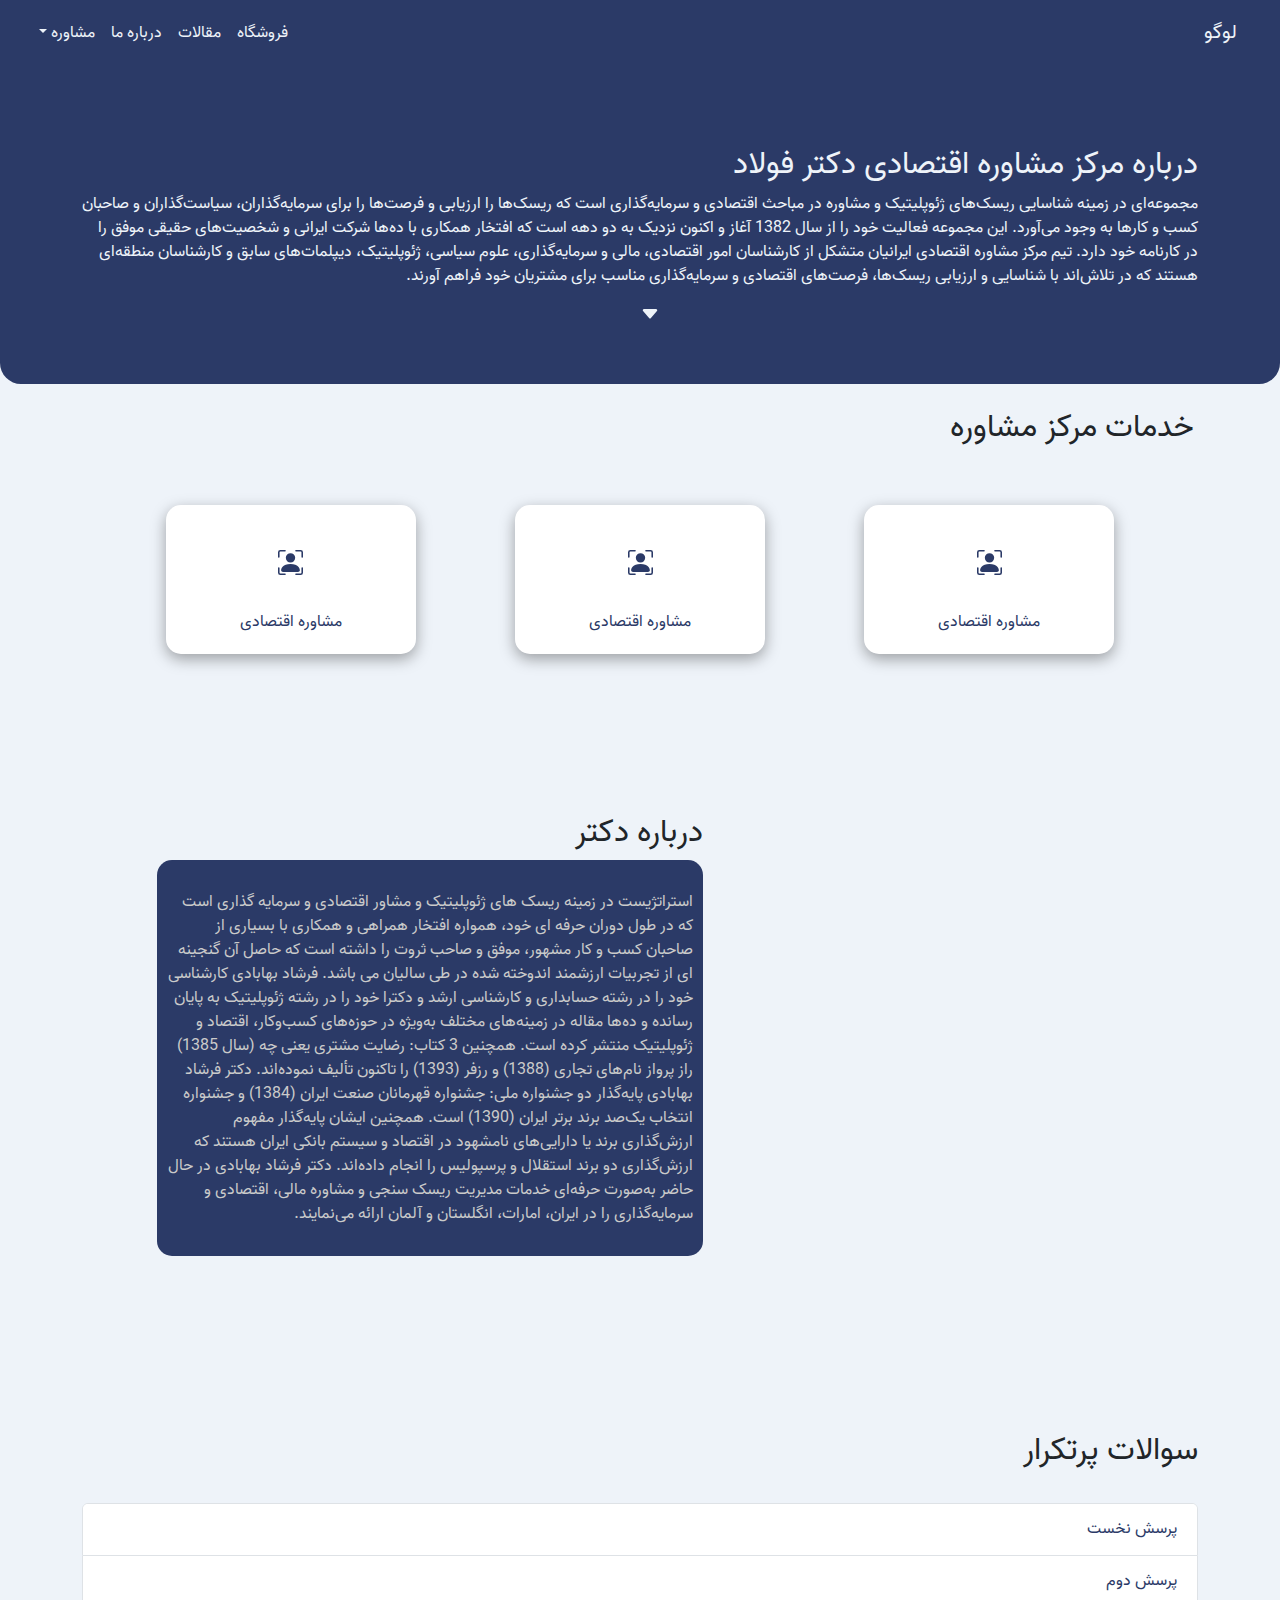
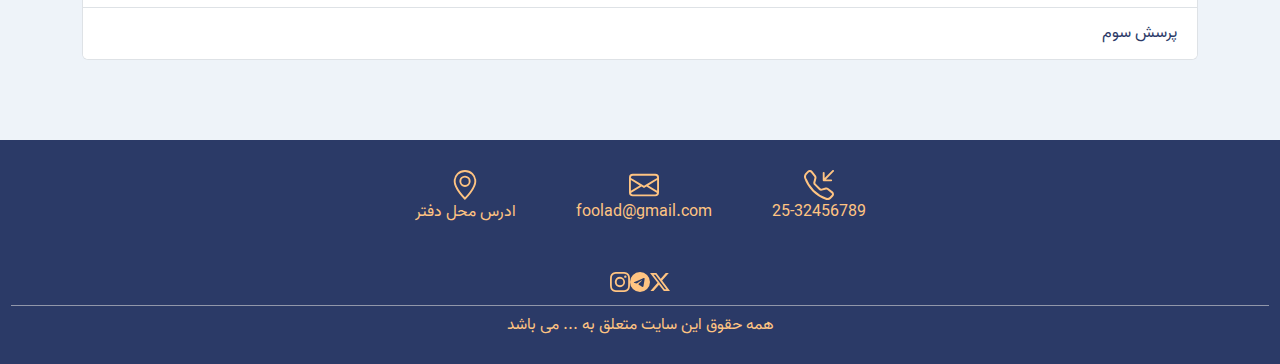
==== commit 942dc643: "some modifications was made" ====
--- a/about-us.html
+++ b/about-us.html
@@ -15,10 +15,10 @@
 <body>
 	<!-- header -->
 
-	<header id="headder">
+	<header id="header">
 		<nav class="navbar navbar-expand-lg">
 			<div class="container-fluid">
-				<a class="navbar-brand logo" href="#">لوگو</a>
+				<a class="navbar-brand logo" href="index.html">لوگو</a>
 				<button class="navbar-toggler" type="button" data-bs-toggle="collapse"
 					data-bs-target="#navbarSupportedContent" aria-controls="navbarSupportedContent"
 					aria-expanded="false" aria-label="Toggle navigation">
@@ -58,7 +58,7 @@
 	<!-- first section (top section) -->
 	<section class="about-top-section">
 		<div class="container">
-			<h2>درباره مرکز مشاوره اقتصادی ایرانیان</h2>
+			<h2>درباره مرکز مشاوره اقتصادی دکتر فولاد</h2>
 			<p>
 				مجموعه‌ای در زمینه شناسایی ریسک‌های ژئوپلیتیک و مشاوره در مباحث اقتصادی و سرمایه‌گذاری است که ریسک‌ها را
 				ارزیابی و فرصت‌ها را برای سرمایه‌گذاران، سیاست‌گذاران و صاحبان کسب‌ و کارها به وجود می‌آورد. این مجموعه
